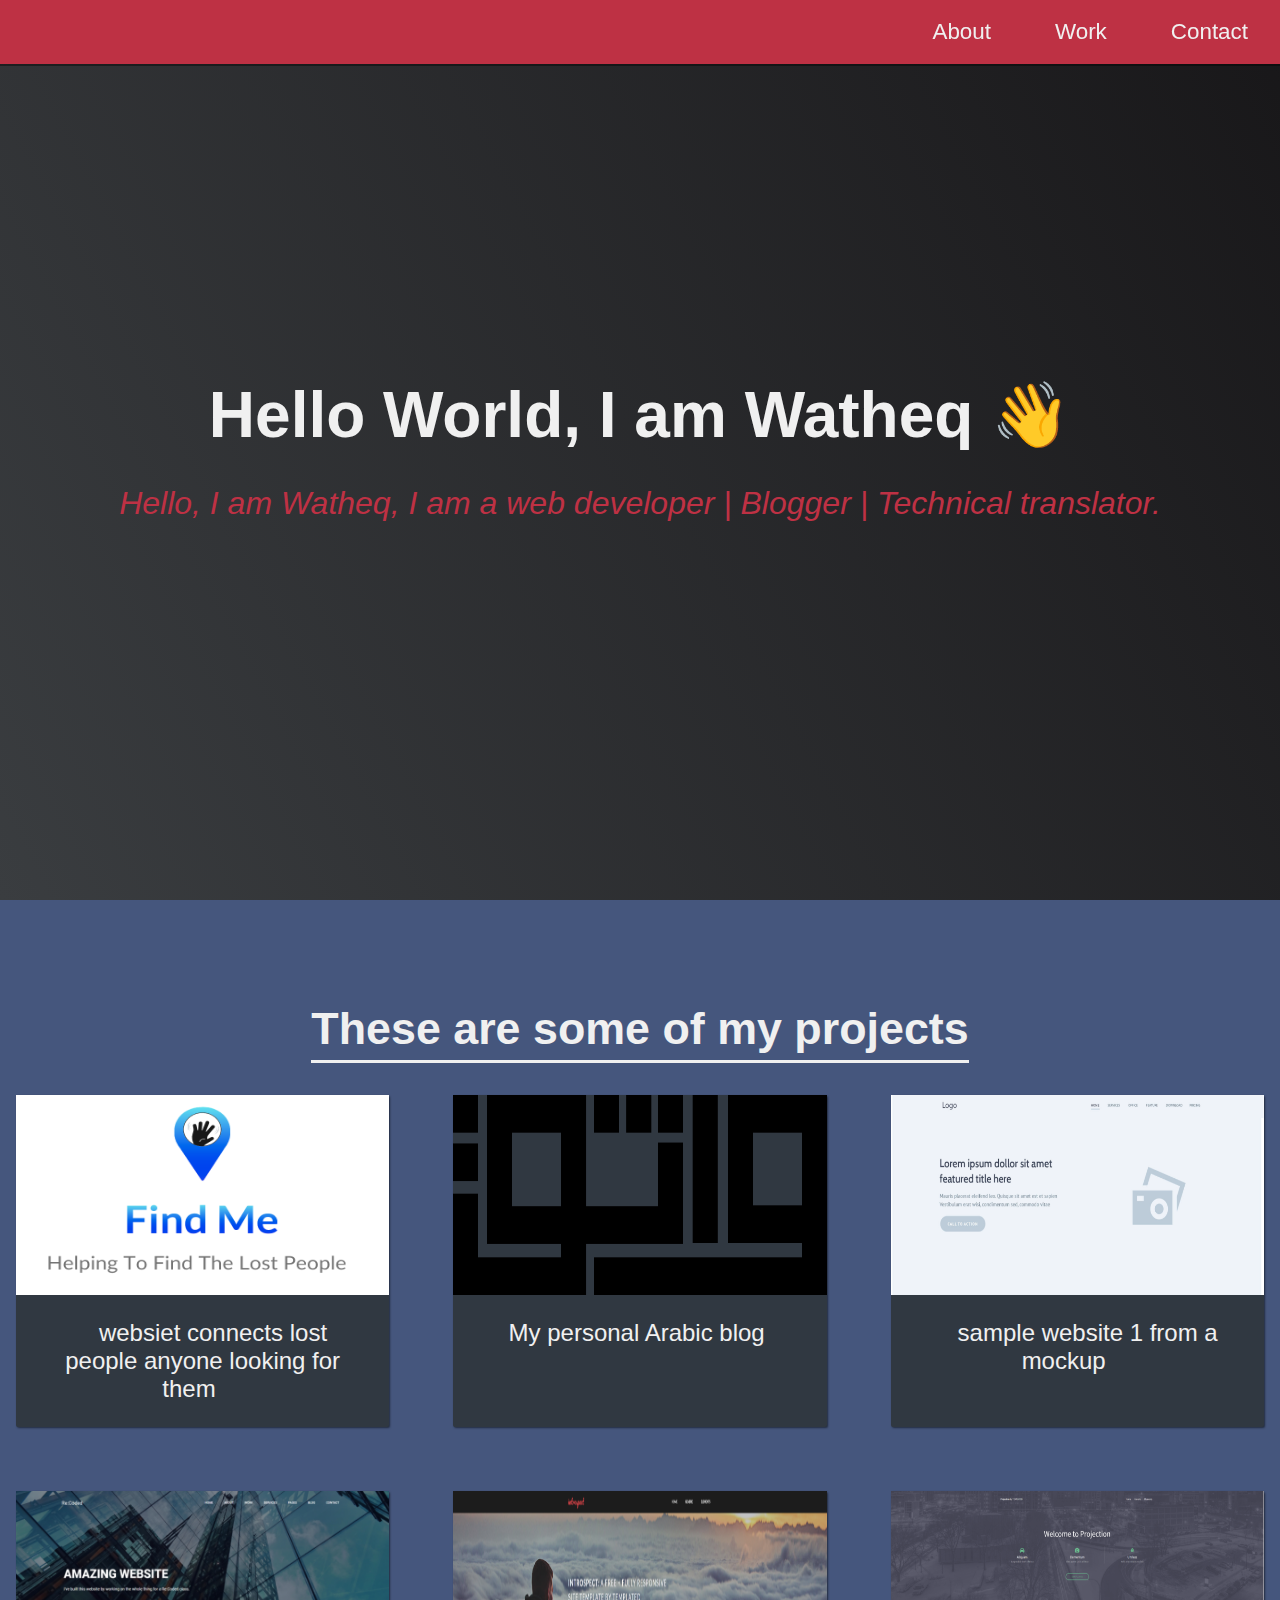
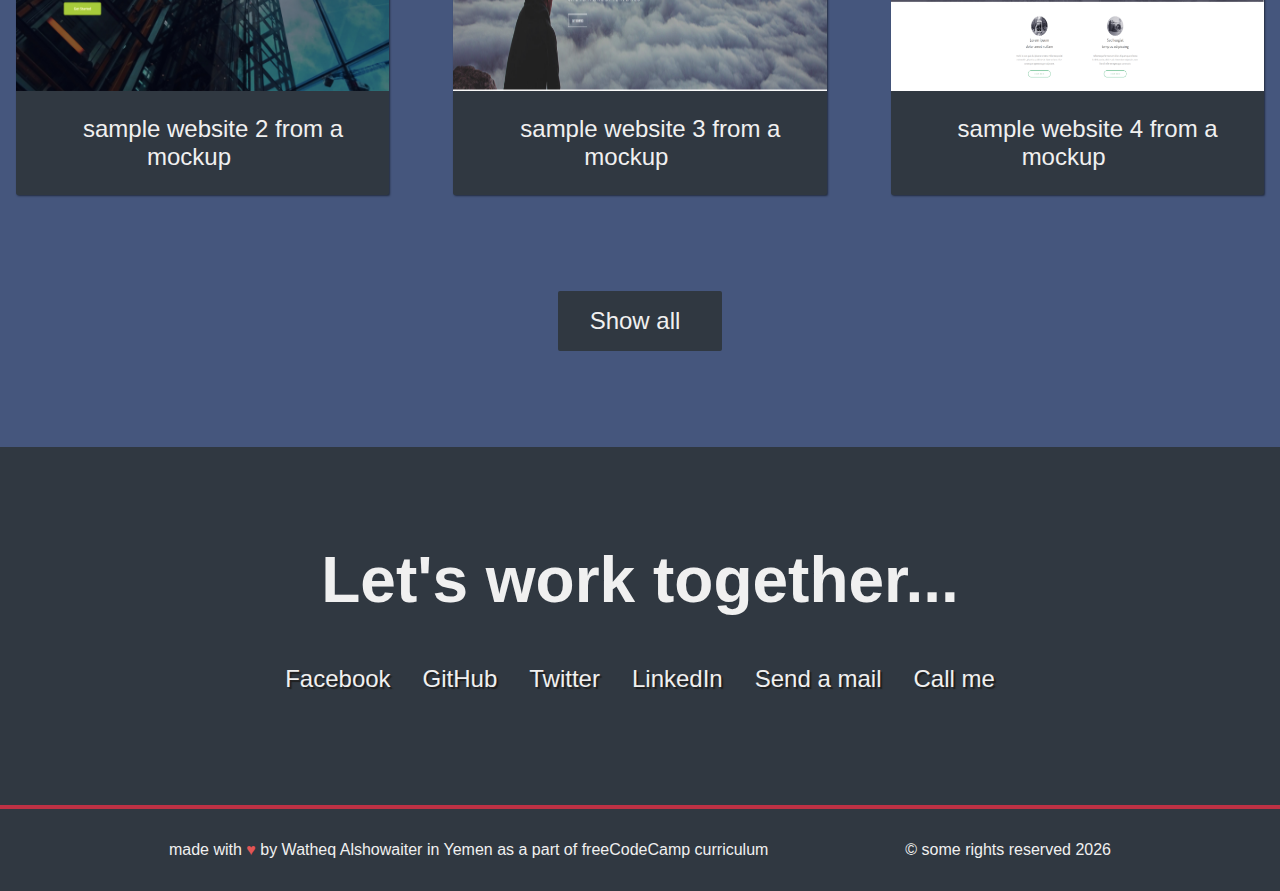
==== index.html @ 785f1956 "fix the pages and its names" ====
<!DOCTYPE html>
<html lang="en">
	<head>
		<meta charset="UTF-8" />
		<meta name="viewport" content="width=device-width, initial-scale=1.0" />
		<title>Watheq Portfolio Webpage</title>
		<link
			rel="stylesheet"
			href="https://use.fontawesome.com/releases/v5.8.2/css/all.css"
			integrity="sha384-oS3vJWv+0UjzBfQzYUhtDYW+Pj2yciDJxpsK1OYPAYjqT085Qq/1cq5FLXAZQ7Ay"
			crossorigin="anonymous"
		/>
		<link rel="stylesheet" href="./style.css" />
	</head>
	<body>
		<nav id="navbar" class="nav">
			<ul class="nav-list">
				<li><a href="#welcome-section">About</a></li>
				<li><a href="#projects">Work</a></li>
				<li><a href="#contact">Contact</a></li>
			</ul>
		</nav>
		<section id="welcome-section" class="welcome-section">
			<h1>Hello World, I am Watheq <span class="wave">👋</span></span></h1>

			<p>
				Hello, I am Watheq, I am a web developer | Blogger | Technical
				translator.
			</p>
		</section>

		<section id="projects" class="projects-section">
			<h2 class="projects-section-header">These are some of my projects</h2>
			<div class="projects-grid">
				<a
					href="https://friendly-galileo-978ccc.netlify.app/"
					target="_blank"
					class="project project-tile"
				>
					<img src="./images/findmeProject.png" alt="findme project4" />
					<p class="project-title">
						<span class="code">&lt;</span>
						websiet connects lost people anyone looking for them
						<span class="code">&#47;&gt;</span>
					</p>
				</a>
				<a
					href="http://watheq.xyz/"
					target="_blank"
					class="project project-tile"
				>
					<img src="./images/WatheqBlogLogo.png" alt="watheq.xyz blog" />
					<p class="project-title">
						<span class="code">&lt;</span>
						My personal Arabic blog
						<span class="code">&#47;&gt;</span>
					</p>
				</a>
				<a
					href="https://watheqalshowaiter.github.io/sample_page/"
					target="_blank"
					class="project project-tile"
				>
					<img src="./images/samplePage1.png" alt="project" />
					<p class="project-title">
						<span class="code">&lt;</span>
						sample website 1 from a mockup
						<span class="code">&#47;&gt;</span>
					</p>
				</a>
				<a
					href="https://watheqalshowaiter.github.io/sample_page2/"
					target="_blank"
					class="project project-tile"
				>
					<img src="./images/samplePage2.png" alt="sample project2" />
					<p class="project-title">
						<span class="code">&lt;</span>
						sample website 2 from a mockup
						<span class="code">&#47;&gt;</span>
					</p>
				</a>
				<a
					href="https://watheqalshowaiter.github.io/sample_page3/index.html"
					target="_blank"
					class="project project-tile"
				>
					<img src="./images/samplePage3.png" alt="sample project3" />
					<p class="project-title">
						<span class="code">&lt;</span>
						sample website 3 from a mockup
						<span class="code">&#47;&gt;</span>
					</p>
				</a>
				<a
					href="https://watheqalshowaiter.github.io/sample_page4/"
					target="_blank"
					class="project project-tile"
				>
					<img src="./images/samplePage4.png" alt="sample project4" />
					<p class="project-title">
						<span class="code">&lt;</span>
						sample website 4 from a mockup
						<span class="code">&#47;&gt;</span>
					</p>
				</a>
			</div>
			<a
				href="https://github.com/WatheqAlshowaiter?tab=repositories&q=&type=source&language="
				class="btn btn-show-all"
				target="_blank"
				>Show all <i class="fas fa-chevron-right"></i
			></a>
		</section>

		<section id="contact" class="contact-section">
			<div class="contact-section-header">
				<h2>Let's work together...</h2>
			</div>
			<div class="contact-links">
				<a
					href="https://www.facebook.com/watheq.show"
					target="_blank"
					class="btn contact-details"
					><i class="fab fa-facebook-square"></i> Facebook</a
				>
				<a
					id="profile-link"
					href="https://github.com/watheqAlshowaiter"
					target="_blank"
					class="btn contact-details"
					><i class="fab fa-github"></i> GitHub</a
				>
				<a
					href="https://twitter.com/watheq_show"
					target="_blank"
					class="btn contact-details"
					><i class="fab fa-twitter"></i> Twitter</a
				>
				<a
					href="https://www.linkedin.com/in/watheq-show/"
					target="_blank"
					class="btn contact-details"
					><i class="fab fa-linkedin"></i> LinkedIn</a
				>
				<a
					href="mailto:watheq.alshowaiter@gmail.com"
					class="btn contact-details"
					><i class="fas fa-at"></i> Send a mail</a
				>
				<a href="https://wa.me/967774881466" class="btn contact-details"
					><i class="fas fa-mobile-alt"></i> Call me</a
				>
			</div>
		</section>
		<footer>
			<p>
				made with <span style="color: #e25555;">&hearts;</span> by Watheq Alshowaiter in Yemen as a part of freeCodeCamp
				curriculum
			</p>

			<p>&copy; some rights reserved <span id="copyrightYear"></span></p>
		</footer>

		<script>
			document.getElementById(
				"copyrightYear"
			).innerHTML = new Date().getFullYear();
		</script>
	</body>
</html>
---- style.css ----
/* General styling */
:root {
	--main-red: #be3144;
	--main-gray: #959697;
	--main-white: #f0f0f0;
	--main-blue: #45567d;
	--bg-gray: #303841;
}

* {
	padding: 0;
	margin: 0;
}

html {
	box-sizing: border-box;
	scroll-behavior: smooth;
}

body {
	font-family: sans-serif;
}
ul {
	list-style: none;
}
a {
	text-decoration: none;
	color: var(--main-white);
}

img {
	display: block;
	width: 100%;
}

/* nav secion */
.nav {
	display: flex;
	justify-content: flex-end;
	background-color: var(--main-red);
	width: 100%;
	position: fixed;
	top: 0;
	left: 0;
	box-shadow: 0 2px 0 rgba(0, 0, 0, 0.4);
	z-index: 10;
}

@media screen and (max-width: 50rem) {
	.nav {
		justify-content: center;
	}
}
@media screen and (min-width: 100rem) {
	.nav {
		justify-content: center;
	}
}

.nav-list {
	display: flex;
	flex-direction: row;
}

.nav-list li a {
	display: inline-block;
	padding: 1.2rem 2rem;
	font-size: 1.4rem;
	font-weight: 500;
}
.nav-list li:hover {
	background-color: var(--main-blue);
}
@media screen and (max-width: 50rem) {
	.nav-list li a {
		margin-right: 0;
	}
}

/* end nav section */

/* welcome section */
.welcome-section {
	background-color: var(--bg-gray);
	background-image: linear-gradient(62deg, #3a3d40 0%, #181719 100%);
	width: 100%;
	height: 100vh;
	display: flex;
	flex-direction: column;
	justify-content: center;
	align-items: center;
}
.welcome-section > h1 {
	font-size: 4rem;
	color: var(--main-white);
	padding: 1rem;
}
.welcome-section > p {
	color: var(--main-red);
	font-size: 2rem;
	font-style: italic;
	font-weight: 300;
	padding: 1rem;
}

@media screen and (max-width: 50rem) {
	.welcome-section > h1 {
		padding: 2rem;
		font-size: 3rem;
	}
	.welcome-section > p {
		font-size: 2rem;
		font-size: 1.5rem;
	}
}

.wave {
	animation-name: wave-animation;
	animation-duration: 2.5s;
	animation-iteration-count: 1;
	transform-origin: 70% 70%;
	display: inline-block;
}
.wave:hover {
	animation-name: wave-animation;
	animation-duration: 2.5s;
	animation-iteration-count: infinite;
	transform-origin: 70% 70%;
	display: inline-block;
	cursor: grab;
}
@keyframes wave-animation {
	0% {
		transform: rotate(0deg);
	}
	10% {
		transform: rotate(-10deg);
	}
	20% {
		transform: rotate(12deg);
	}
	30% {
		transform: rotate(-10deg);
	}
	40% {
		transform: rotate(9deg);
	}
	50% {
		transform: rotate(0deg);
	}
	100% {
		transform: rotate(0deg);
	}
}

/* end welcome section */

/* projects section */
.projects-section {
	display: flex;
	flex-direction: column;
	justify-content: center;
	align-items: center;
	background-color: var(--main-blue);
	padding: 6rem 1rem;
}

.projects-section-header {
	font-size: 2.8rem;
	color: var(--main-white);
	border-bottom: 0.2rem solid var(--main-white);
	margin-bottom: 2rem;
	font-weight: 600;
	line-height: 4rem;
}

.projects-grid {
	display: grid;
	grid-template-columns: repeat(auto-fit, minmax(320px, 1fr));
	grid-gap: 4rem;
	width: 100%;
	max-width: 1280px;
	margin: 0 auto;
	margin-bottom: 6rem;
}
.projects-grid a {
	background-color: var(--bg-gray);
	box-shadow: 1px 1px 2px rgba(0, 0, 0, 0.5);
	border-radius: 2px;
}
.code {
	color: var(--bg-gray);
	transition: color 0.3s ease-out;
}
.projects-grid a:hover .code {
	color: red;
}
.projects-grid a img {
	height: 200px;
	transition: transform 0.6s; /* Animation */
}
.projects-grid a:hover img {
	transform: scale(0.9);
}
.projects-grid p {
	font-size: 1.5rem;
	padding: 1.5rem;
	text-align: center;
}

.btn {
	display: inline-block;
	padding: 1rem 2rem;
	border-radius: 2px;
}

.btn-show-all {
	font-size: 1.5rem;
	background: var(--bg-gray);
	transition: background-color 0.3s ease-out;
}

.btn-show-all:hover {
	background-color: var(--main-red);
}
.btn-show-all i {
	margin-left: 10px;
	transition: transform 0.3s ease-out;
}

.btn-show-all:hover i {
	transform: translateX(2px);
}

/* end projects section */

/* contact section */
.contact-section {
	display: flex;
	flex-direction: column;
	justify-content: center;
	align-items: center;
	padding: 6rem 2rem;
	background-color: var(--bg-gray);
}

.contact-section-header > h2 {
	font-size: 4rem;
	color: var(--main-white);
}
.contact-links {
	display: flex;
	justify-content: center;
	flex-wrap: wrap;
	width: 100%;
	max-width: 980px;
	margin-top: 2rem;
}
.contact-links a {
	padding: 1rem;
	font-size: 1.5rem;
	text-shadow: 2px 2px 1px #1f1f1f;
	transition: transform 0.2s ease-out;
}

.contact-links a:hover {
	transform: translateY(5px);
}
/* end contact section */

/* footer section */
footer {
	display: flex;
	flex-direction: row;
	justify-content: space-evenly;
	padding: 2rem;
	font-weight: 300;
	align-items: center;
	background-color: var(--bg-gray);
	color: var(--main-white);
	border-top: 4px solid var(--main-red);
}

@media screen and (max-width: 50rem) {
	footer {
		flex-direction: column;
		text-align: center;
	}
	footer >p{
		margin-bottom: 1rem;
	}
}
/* end footer section */
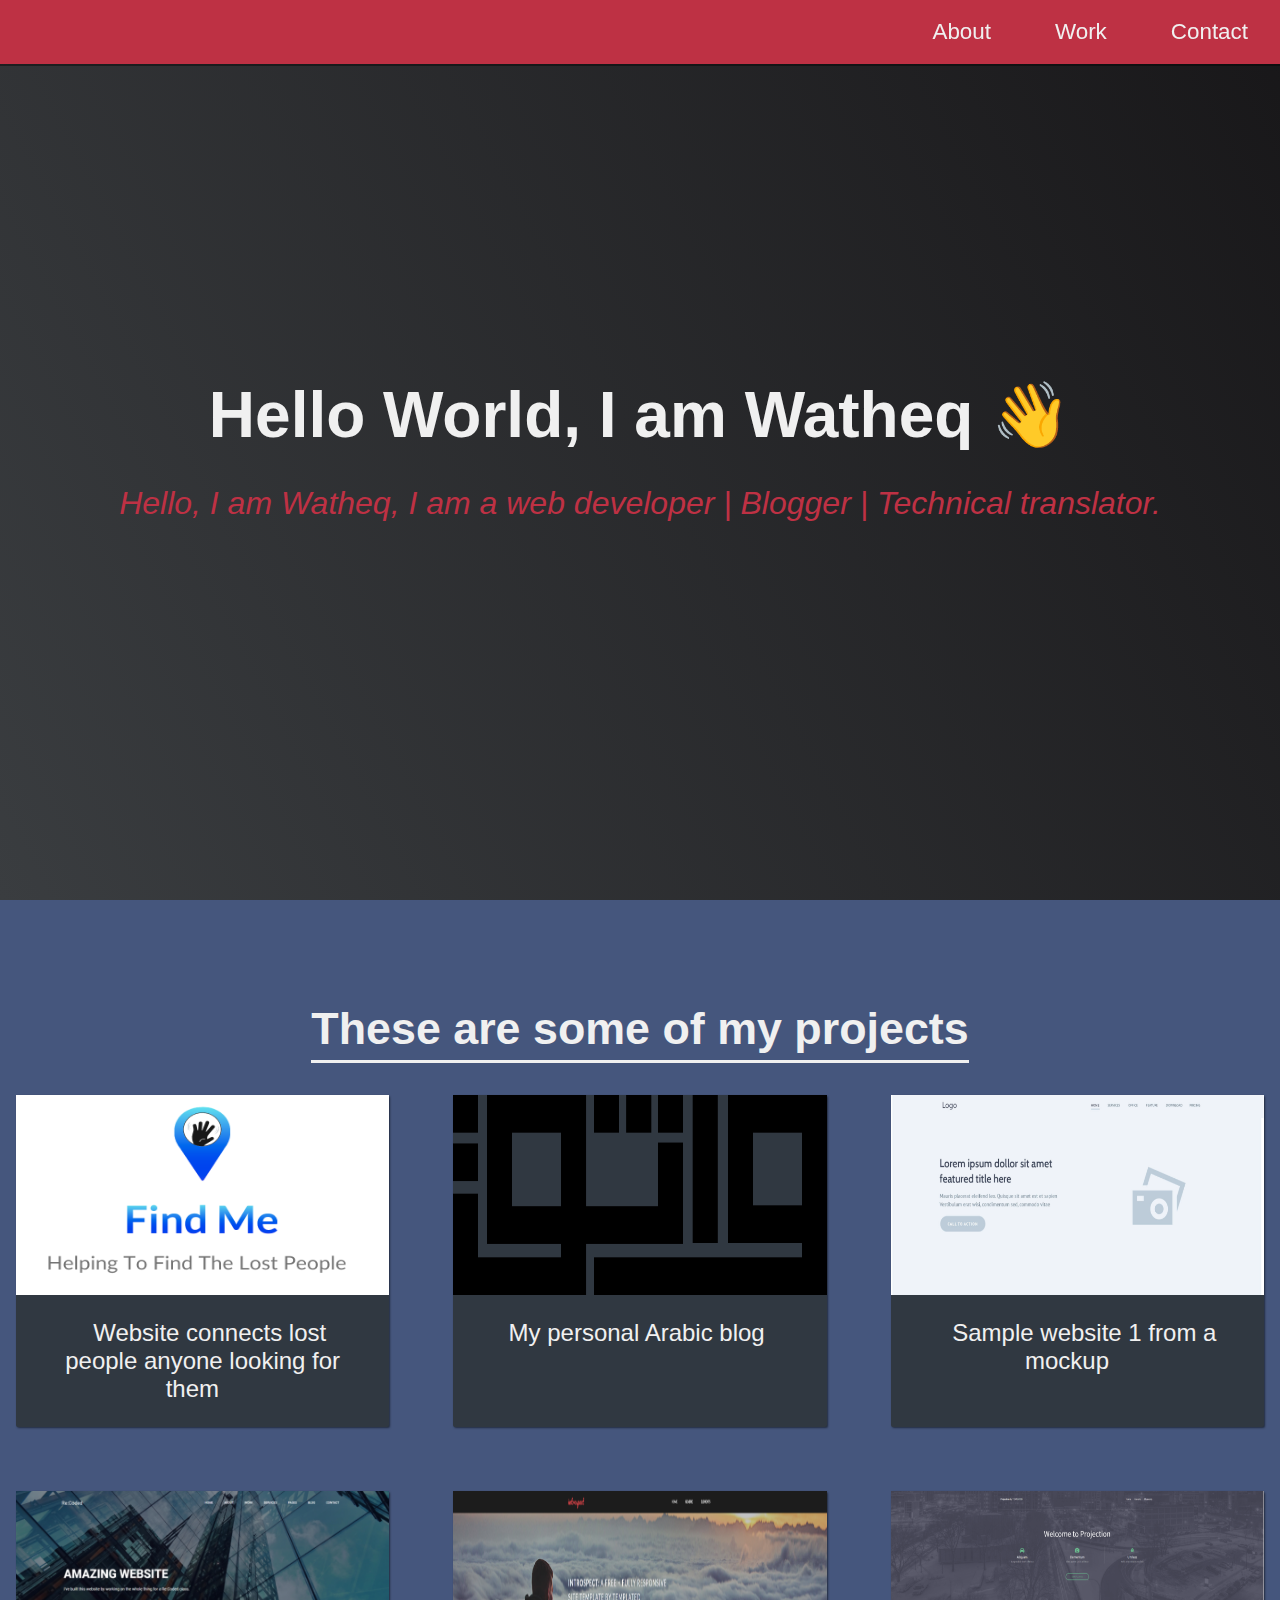
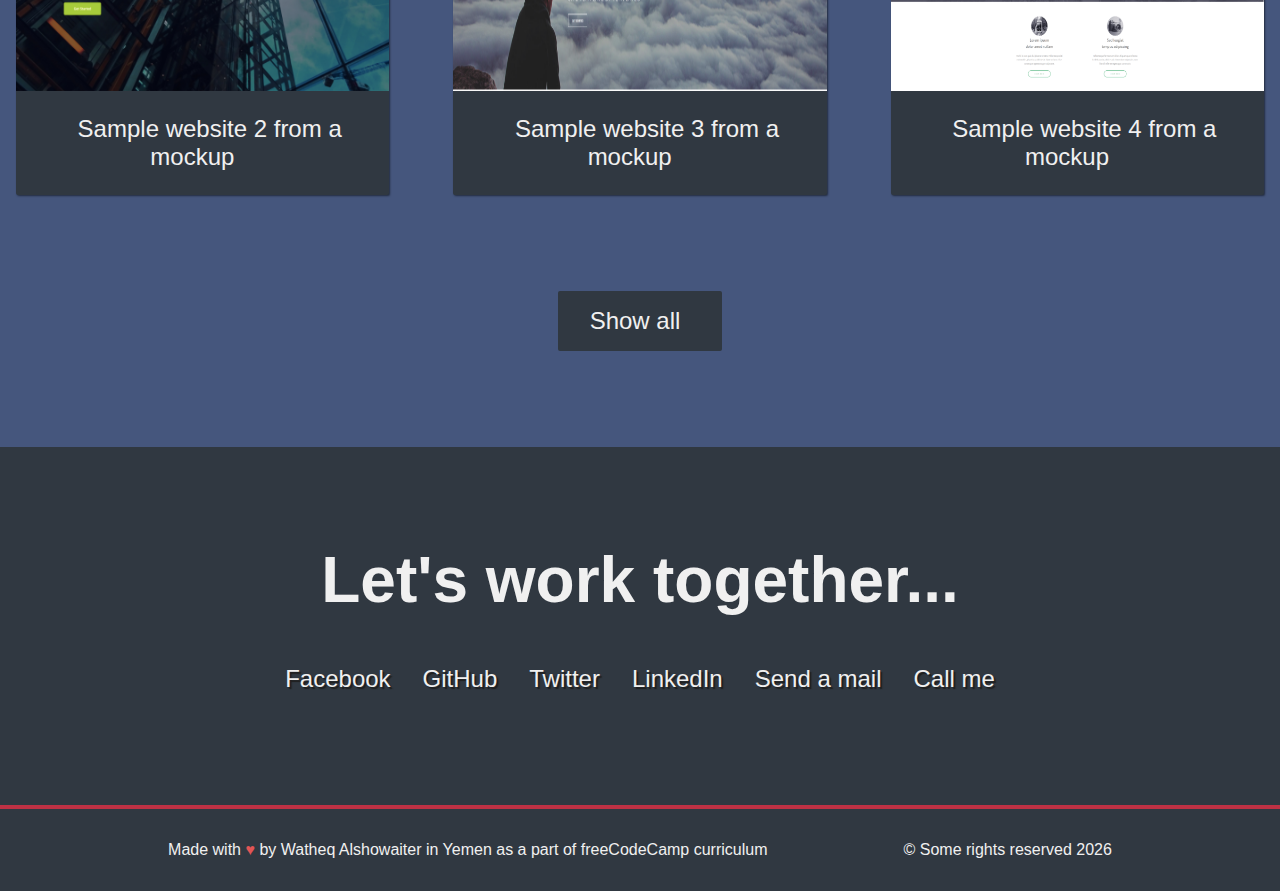
==== commit 8fda55da: "fix after T.Immad comments" ====
--- a/index.html
+++ b/index.html
@@ -38,11 +38,7 @@
 					class="project project-tile"
 				>
 					<img src="./images/findmeProject.png" alt="findme project4" />
-					<p class="project-title">
-						<span class="code">&lt;</span>
-						websiet connects lost people anyone looking for them
-						<span class="code">&#47;&gt;</span>
-					</p>
+					<p class="project-title"><span class="code">&lt;</span>Website connects lost people anyone looking for them<span class="code">&#47;&gt;</span></p>
 				</a>
 				<a
 					href="http://watheq.xyz/"
@@ -50,11 +46,7 @@
 					class="project project-tile"
 				>
 					<img src="./images/WatheqBlogLogo.png" alt="watheq.xyz blog" />
-					<p class="project-title">
-						<span class="code">&lt;</span>
-						My personal Arabic blog
-						<span class="code">&#47;&gt;</span>
-					</p>
+					<p class="project-title"><span class="code">&lt;</span>My personal Arabic blog<span class="code">&#47;&gt;</span></p>
 				</a>
 				<a
 					href="https://watheqalshowaiter.github.io/sample_page/"
@@ -62,11 +54,7 @@
 					class="project project-tile"
 				>
 					<img src="./images/samplePage1.png" alt="project" />
-					<p class="project-title">
-						<span class="code">&lt;</span>
-						sample website 1 from a mockup
-						<span class="code">&#47;&gt;</span>
-					</p>
+					<p class="project-title"><span class="code">&lt;</span>Sample website 1 from a mockup<span class="code">&#47;&gt;</span></p>
 				</a>
 				<a
 					href="https://watheqalshowaiter.github.io/sample_page2/"
@@ -74,11 +62,7 @@
 					class="project project-tile"
 				>
 					<img src="./images/samplePage2.png" alt="sample project2" />
-					<p class="project-title">
-						<span class="code">&lt;</span>
-						sample website 2 from a mockup
-						<span class="code">&#47;&gt;</span>
-					</p>
+					<p class="project-title"><span class="code">&lt;</span>Sample website 2 from a mockup<span class="code">&#47;&gt;</span></p>
 				</a>
 				<a
 					href="https://watheqalshowaiter.github.io/sample_page3/index.html"
@@ -86,11 +70,7 @@
 					class="project project-tile"
 				>
 					<img src="./images/samplePage3.png" alt="sample project3" />
-					<p class="project-title">
-						<span class="code">&lt;</span>
-						sample website 3 from a mockup
-						<span class="code">&#47;&gt;</span>
-					</p>
+					<p class="project-title"><span class="code">&lt;</span>Sample website 3 from a mockup<span class="code">&#47;&gt;</span></p>
 				</a>
 				<a
 					href="https://watheqalshowaiter.github.io/sample_page4/"
@@ -98,11 +78,7 @@
 					class="project project-tile"
 				>
 					<img src="./images/samplePage4.png" alt="sample project4" />
-					<p class="project-title">
-						<span class="code">&lt;</span>
-						sample website 4 from a mockup
-						<span class="code">&#47;&gt;</span>
-					</p>
+					<p class="project-title"><span class="code">&lt;</span>Sample website 4 from a mockup<span class="code">&#47;&gt;</span></p>
 				</a>
 			</div>
 			<a
@@ -155,11 +131,11 @@
 		</section>
 		<footer>
 			<p>
-				made with <span style="color: #e25555;">&hearts;</span> by Watheq Alshowaiter in Yemen as a part of freeCodeCamp
+				Made with <span style="color: #e25555;">&hearts;</span> by Watheq Alshowaiter in Yemen as a part of freeCodeCamp
 				curriculum
 			</p>
 
-			<p>&copy; some rights reserved <span id="copyrightYear"></span></p>
+			<p>&copy; Some rights reserved <span id="copyrightYear"></span></p>
 		</footer>
 
 		<script>
--- a/style.css
+++ b/style.css
@@ -172,6 +172,13 @@
 	margin-bottom: 2rem;
 	font-weight: 600;
 	line-height: 4rem;
+	text-align: center;
+}
+
+@media screen and (max-width: 50rem) {
+	.projects-section-header {
+		line-height: 5rem;
+	}
 }
 
 .projects-grid {
@@ -195,6 +202,21 @@
 .projects-grid a:hover .code {
 	color: red;
 }
+
+/* .projects-grid a:hover .project-title{
+	transition: opacity 0.4s ease-out;
+    opacity: 0;
+}
+.projects-grid a:hover .code::before {
+	color: red;
+	content: "< ";
+    opacity: 1;
+}
+.projects-grid a:hover .code::after {
+	color: red;
+	content: " />";
+    opacity: 1;
+} */
 .projects-grid a img {
 	height: 200px;
 	transition: transform 0.6s; /* Animation */
@@ -286,7 +308,7 @@
 		flex-direction: column;
 		text-align: center;
 	}
-	footer >p{
+	footer > p {
 		margin-bottom: 1rem;
 	}
 }
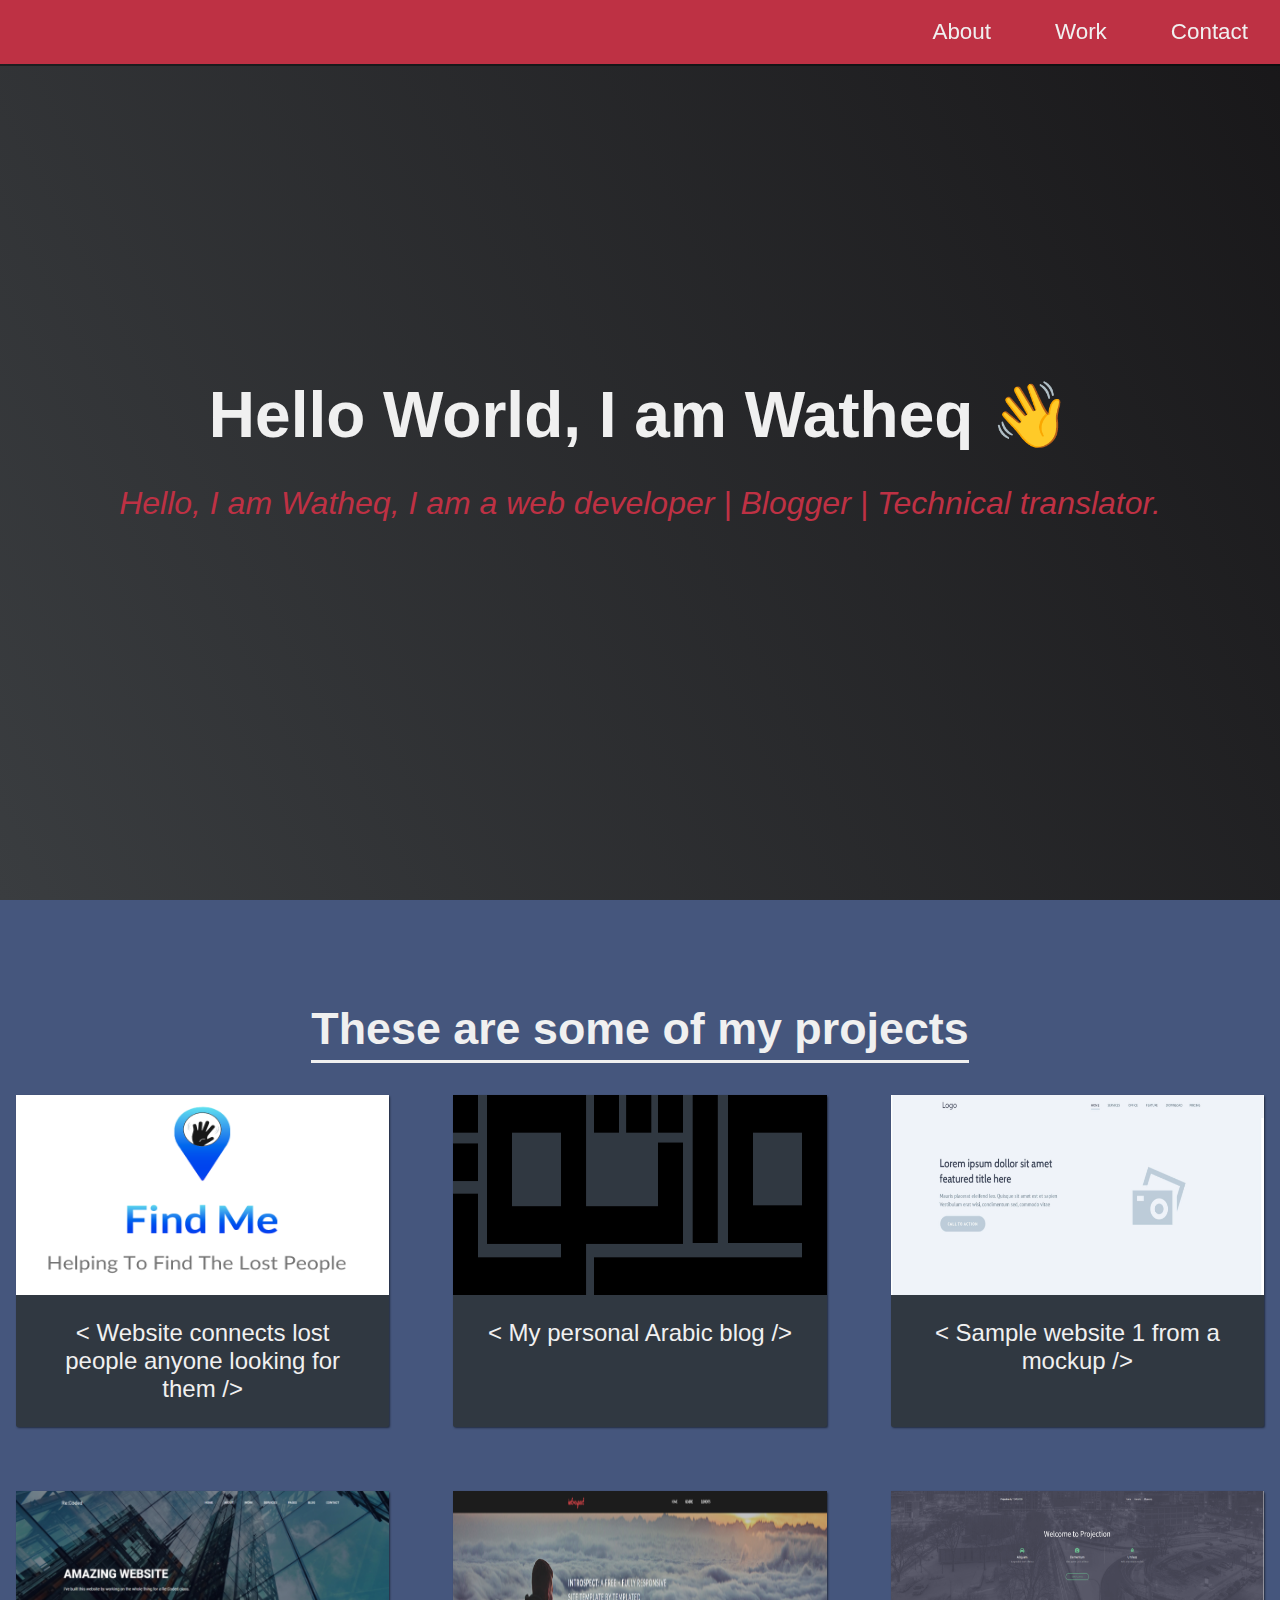
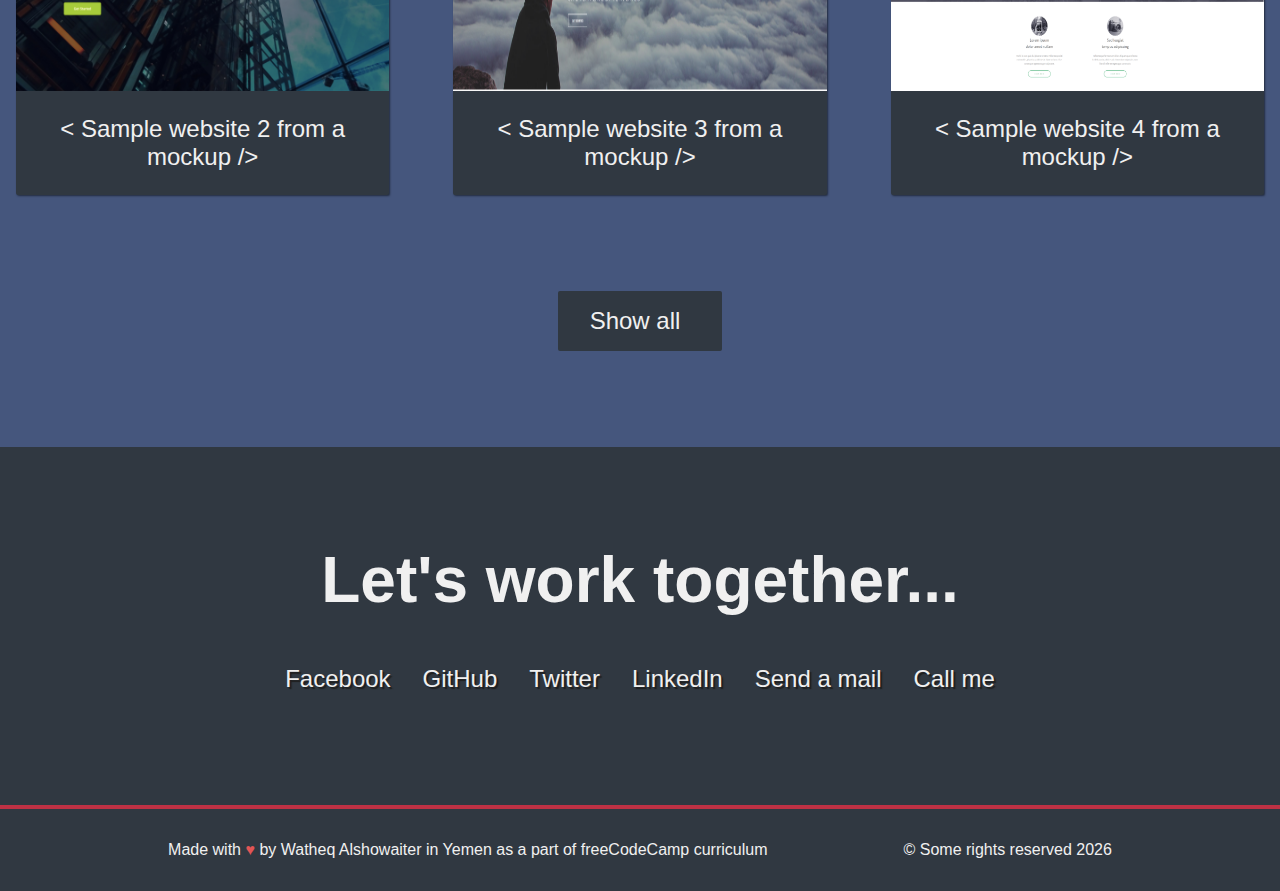
==== commit e4276f05: "center p heading in the projects section" ====
--- a/index.html
+++ b/index.html
@@ -38,7 +38,7 @@
 					class="project project-tile"
 				>
 					<img src="./images/findmeProject.png" alt="findme project4" />
-					<p class="project-title"><span class="code">&lt;</span>Website connects lost people anyone looking for them<span class="code">&#47;&gt;</span></p>
+					<p class="project-title"><span class="code">&lt;</span> Website connects lost people anyone looking for them <span class="code">&#47;&gt;</span></p>
 				</a>
 				<a
 					href="http://watheq.xyz/"
@@ -46,7 +46,7 @@
 					class="project project-tile"
 				>
 					<img src="./images/WatheqBlogLogo.png" alt="watheq.xyz blog" />
-					<p class="project-title"><span class="code">&lt;</span>My personal Arabic blog<span class="code">&#47;&gt;</span></p>
+					<p class="project-title"><span class="code">&lt;</span> My personal Arabic blog <span class="code">&#47;&gt;</span></p>
 				</a>
 				<a
 					href="https://watheqalshowaiter.github.io/sample_page/"
@@ -54,7 +54,7 @@
 					class="project project-tile"
 				>
 					<img src="./images/samplePage1.png" alt="project" />
-					<p class="project-title"><span class="code">&lt;</span>Sample website 1 from a mockup<span class="code">&#47;&gt;</span></p>
+					<p class="project-title"><span class="code">&lt;</span> Sample website 1 from a mockup <span class="code">&#47;&gt;</span></p>
 				</a>
 				<a
 					href="https://watheqalshowaiter.github.io/sample_page2/"
@@ -62,7 +62,7 @@
 					class="project project-tile"
 				>
 					<img src="./images/samplePage2.png" alt="sample project2" />
-					<p class="project-title"><span class="code">&lt;</span>Sample website 2 from a mockup<span class="code">&#47;&gt;</span></p>
+					<p class="project-title"><span class="code">&lt;</span> Sample website 2 from a mockup <span class="code">&#47;&gt;</span></p>
 				</a>
 				<a
 					href="https://watheqalshowaiter.github.io/sample_page3/index.html"
@@ -70,7 +70,7 @@
 					class="project project-tile"
 				>
 					<img src="./images/samplePage3.png" alt="sample project3" />
-					<p class="project-title"><span class="code">&lt;</span>Sample website 3 from a mockup<span class="code">&#47;&gt;</span></p>
+					<p class="project-title"><span class="code">&lt;</span> Sample website 3 from a mockup <span class="code">&#47;&gt;</span></p>
 				</a>
 				<a
 					href="https://watheqalshowaiter.github.io/sample_page4/"
@@ -78,7 +78,7 @@
 					class="project project-tile"
 				>
 					<img src="./images/samplePage4.png" alt="sample project4" />
-					<p class="project-title"><span class="code">&lt;</span>Sample website 4 from a mockup<span class="code">&#47;&gt;</span></p>
+					<p class="project-title"><span class="code">&lt;</span> Sample website 4 from a mockup <span class="code">&#47;&gt;</span></p>
 				</a>
 			</div>
 			<a
--- a/style.css
+++ b/style.css
@@ -196,7 +196,7 @@
 	border-radius: 2px;
 }
 .code {
-	color: var(--bg-gray);
+	color: var(--main-white);
 	transition: color 0.3s ease-out;
 }
 .projects-grid a:hover .code {
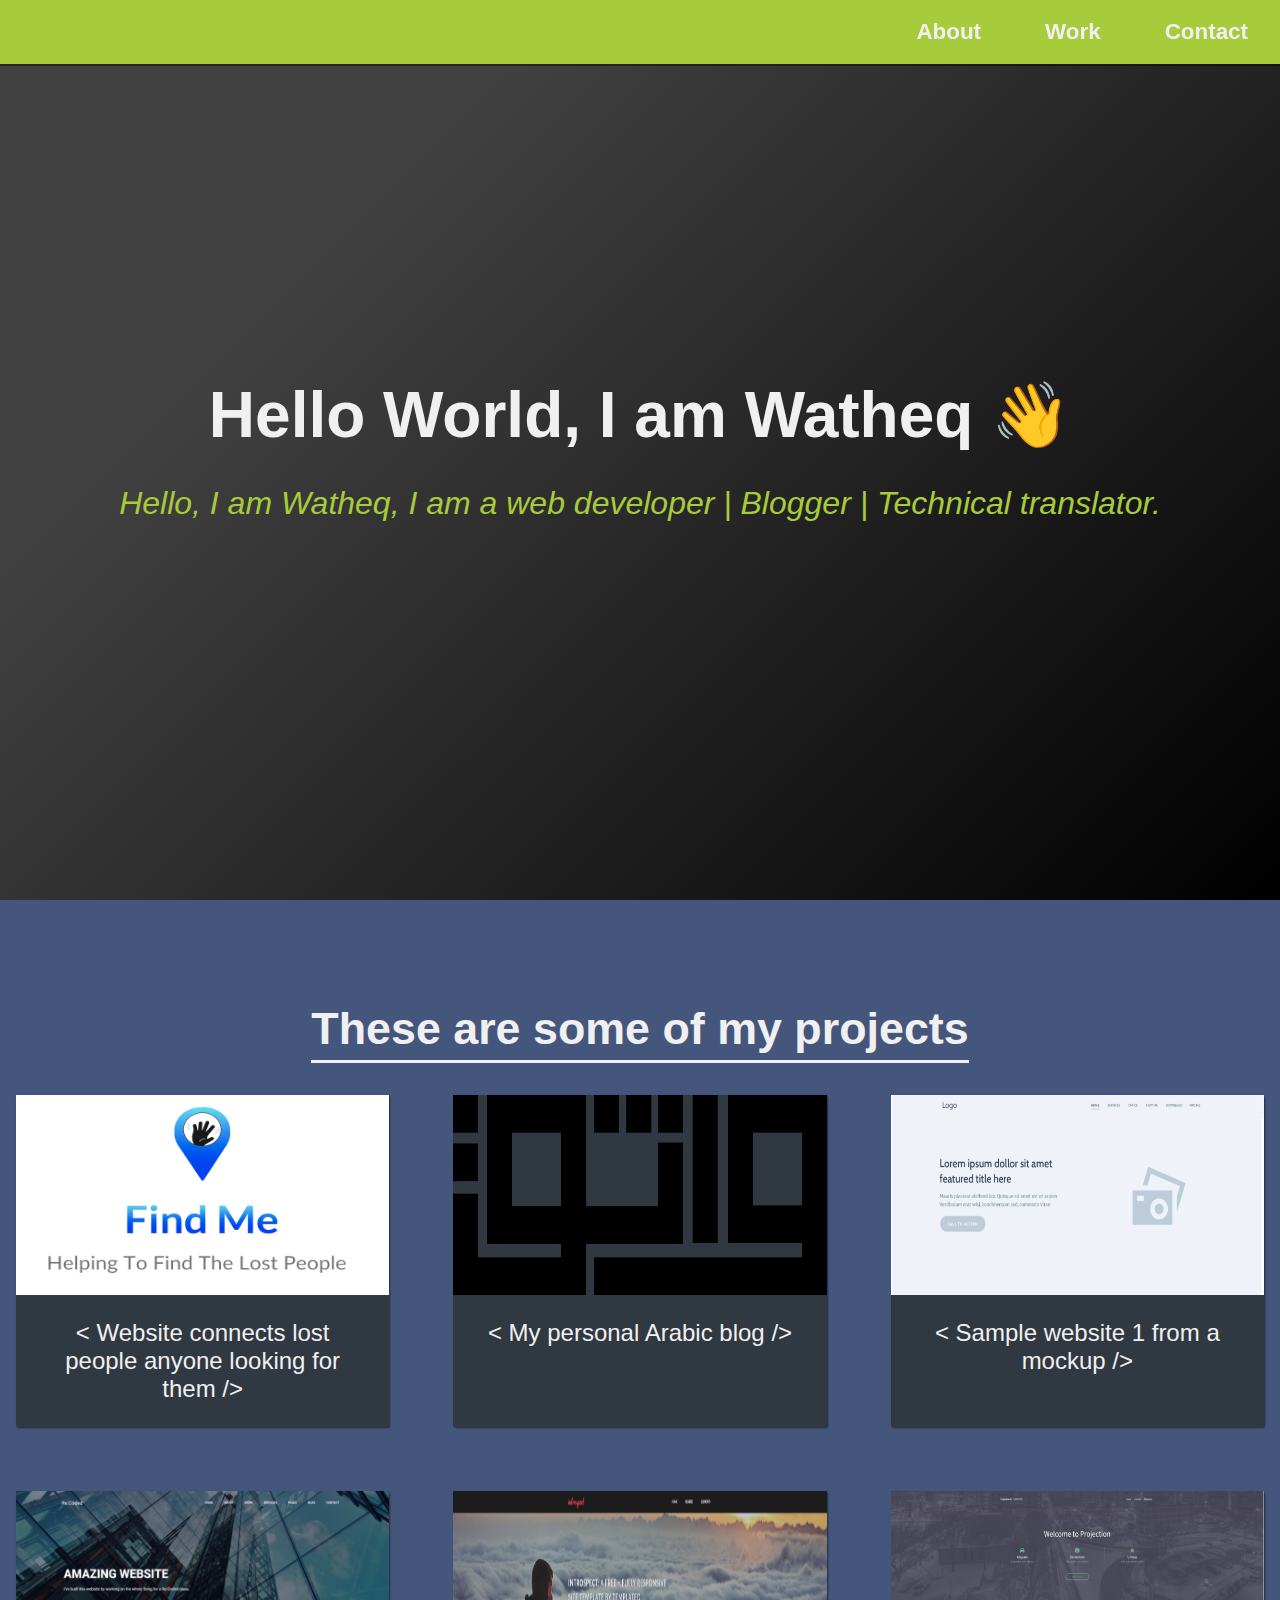
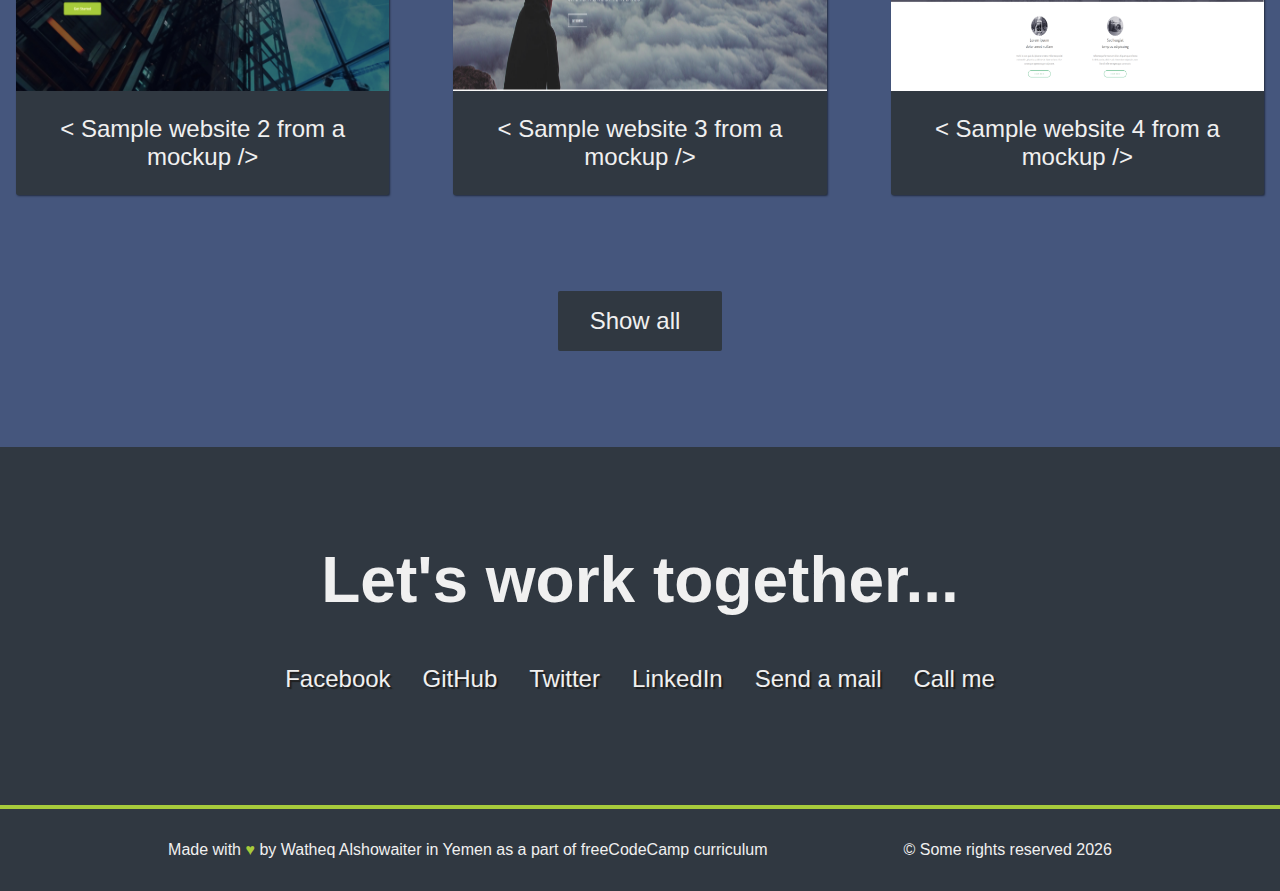
==== commit e9505033: "change colors to better greent colors" ====
--- a/index.html
+++ b/index.html
@@ -131,7 +131,7 @@
 		</section>
 		<footer>
 			<p>
-				Made with <span style="color: #e25555;">&hearts;</span> by Watheq Alshowaiter in Yemen as a part of freeCodeCamp
+				Made with <span style="color: #A7CB3B;">&hearts;</span> by Watheq Alshowaiter in Yemen as a part of freeCodeCamp
 				curriculum
 			</p>
 
--- a/style.css
+++ b/style.css
@@ -1,6 +1,6 @@
 /* General styling */
 :root {
-	--main-red: #be3144;
+	--main-red: #A7CB3B;
 	--main-gray: #959697;
 	--main-white: #f0f0f0;
 	--main-blue: #45567d;
@@ -66,10 +66,10 @@
 	display: inline-block;
 	padding: 1.2rem 2rem;
 	font-size: 1.4rem;
-	font-weight: 500;
+	font-weight: 600;
 }
 .nav-list li:hover {
-	background-color: var(--main-blue);
+	background-color: var(--bg-gray);
 }
 @media screen and (max-width: 50rem) {
 	.nav-list li a {
@@ -81,8 +81,8 @@
 
 /* welcome section */
 .welcome-section {
-	background-color: var(--bg-gray);
-	background-image: linear-gradient(62deg, #3a3d40 0%, #181719 100%);
+	background-color: #000000;
+	background-image: linear-gradient(315deg, #000000 0%, #414141 74%);
 	width: 100%;
 	height: 100vh;
 	display: flex;
@@ -200,7 +200,7 @@
 	transition: color 0.3s ease-out;
 }
 .projects-grid a:hover .code {
-	color: red;
+	color: #A7CB3B;
 }
 
 /* .projects-grid a:hover .project-title{
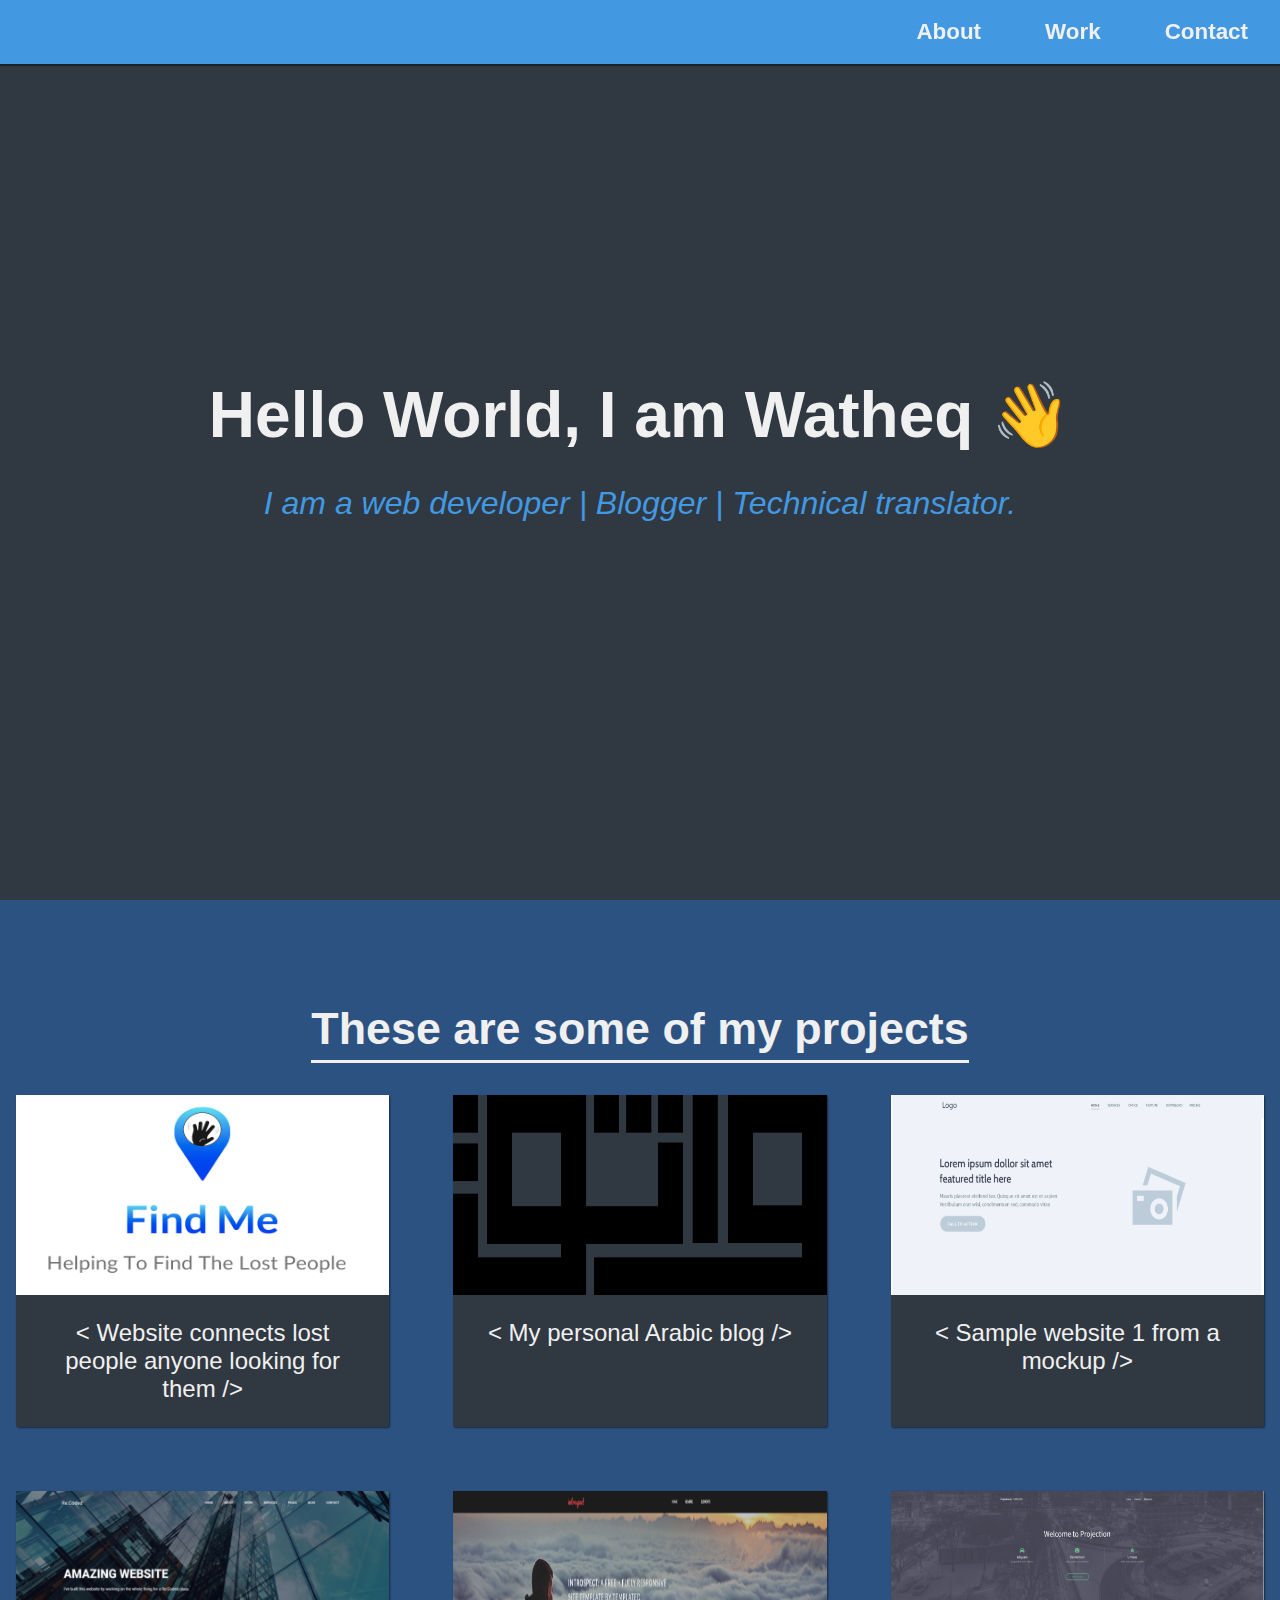
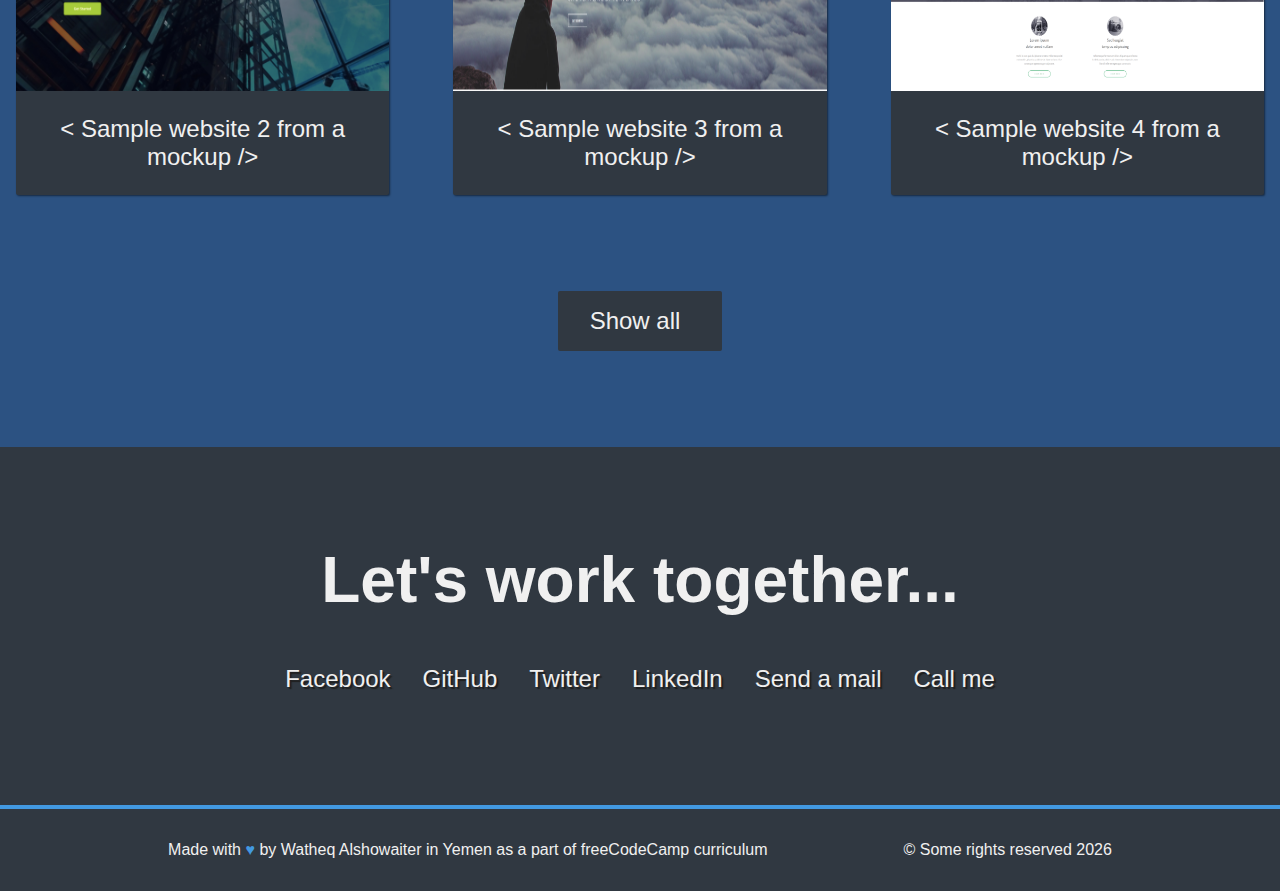
==== commit 29ee41e8: "change color" ====
--- a/index.html
+++ b/index.html
@@ -24,7 +24,7 @@
 			<h1>Hello World, I am Watheq <span class="wave">👋</span></span></h1>
 
 			<p>
-				Hello, I am Watheq, I am a web developer | Blogger | Technical
+				I am a web developer | Blogger | Technical
 				translator.
 			</p>
 		</section>
@@ -131,7 +131,7 @@
 		</section>
 		<footer>
 			<p>
-				Made with <span style="color: #A7CB3B;">&hearts;</span> by Watheq Alshowaiter in Yemen as a part of freeCodeCamp
+				Made with <span style="color: #4299E1;">&hearts;</span> by Watheq Alshowaiter in Yemen as a part of freeCodeCamp
 				curriculum
 			</p>
 
--- a/style.css
+++ b/style.css
@@ -1,9 +1,9 @@
 /* General styling */
 :root {
-	--main-red: #A7CB3B;
+	--main-red: #4299E1;
 	--main-gray: #959697;
 	--main-white: #f0f0f0;
-	--main-blue: #45567d;
+	--main-blue: #2C5282;
 	--bg-gray: #303841;
 }
 
@@ -81,8 +81,8 @@
 
 /* welcome section */
 .welcome-section {
-	background-color: #000000;
-	background-image: linear-gradient(315deg, #000000 0%, #414141 74%);
+	background-color: var(--bg-gray);
+	/* background: linear-gradient(315deg, #000000 0%, #414141 74%); */
 	width: 100%;
 	height: 100vh;
 	display: flex;
@@ -200,7 +200,7 @@
 	transition: color 0.3s ease-out;
 }
 .projects-grid a:hover .code {
-	color: #A7CB3B;
+	color: var(--main-red);
 }
 
 /* .projects-grid a:hover .project-title{
